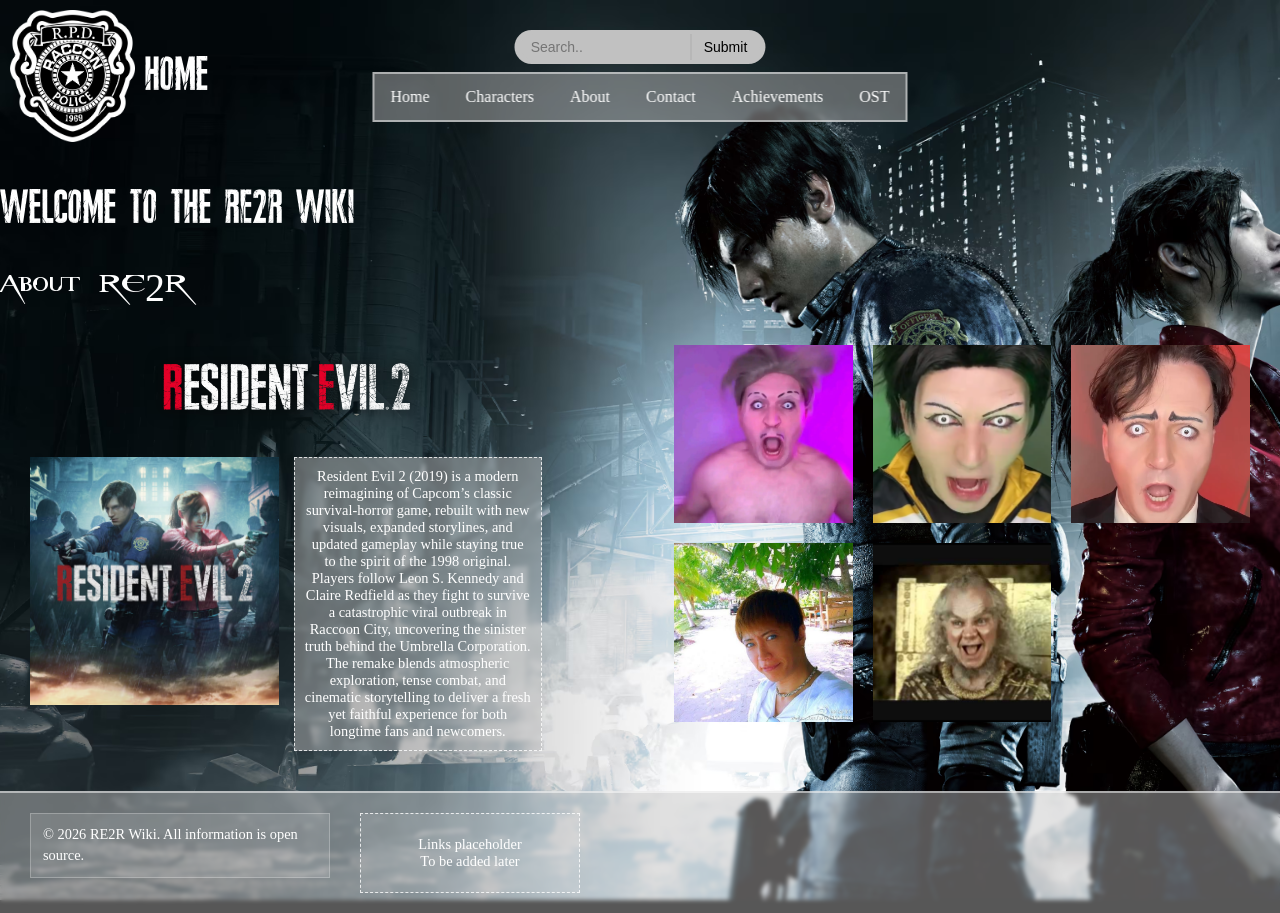
==== index.html @ f27c8b9e "Added majority of content on characters page, added hero image and info on home page, added new font" ====
<!DOCTYPE html>
<html lang="en">
<link rel="stylesheet" href="css/styles.css">
<head>
    <meta charset="UTF-8">
    <meta name="viewport" content="width=device-width, initial-scale=1.0">
    <title>RE2R Wiki</title>
    <div class="header">
        <img src="Website Files/RPD Logo.png" alt="RPD Logo" class="logo">
        <h1>Home</h1>
        <div class="navbar">
            <div class="searchbar">
               <input type="text" placeholder="Search..">
               <button type="submit">Submit</button>
            </div>
            <nav>
                <ul>
                    <li><a href="index.html">Home</a></li>
                    <li><a href="characters.html">Characters</a></li>
                    <li><a href="about.html">About</a></li>
                    <li><a href="contact.html">Contact</a></li>
                    <li><a href="achievements.html">Achievements</a></li>
                    <li><a href="ost.html">OST</a></li>
                </ul>
            </nav>
        </div>
    </div>
</head>
<body class="home-page">
    <h1>Welcome to the RE2R Wiki</h1>
    <h2>About RE2R</h2>
    <div class="home-content">
        <div class="home-feature">
            <img src="Website Files/re2r-logo.png" alt="Resident Evil 2 Remake logo" class="home-feature-logo">
            <div class="home-feature-media">
                <img src="Website Files/re2rhomeheroimage.jpg" alt="Resident Evil 2 Remake" class="home-feature-image">
            </div>
            <div class="home-feature-placeholder">
                Resident Evil 2 (2019) is a modern reimagining of Capcom’s classic survival‑horror game, rebuilt with new visuals, expanded storylines, and updated gameplay while staying true to the spirit of the 1998 original. Players follow Leon S. Kennedy and Claire Redfield as they fight to survive a catastrophic viral outbreak in Raccoon City, uncovering the sinister truth behind the Umbrella Corporation. The remake blends atmospheric exploration, tense combat, and cinematic storytelling to deliver a fresh yet faithful experience for both longtime fans and newcomers.
            </div>
        </div>
        <div class="images">
            <img src="Website Files/image (2).png" alt="Cosplayer96">
            <img src="Website Files/subaru.png" alt="Subaru">
            <img src="Website Files/higuruma.png" alt="Higuruma">
            <img src="Website Files/gacktblueeyes.png" alt="Gackt Blue Eyes">
            <img src="Website Files/aeolus.jpg" alt="Aeolus">
        </div>
    </div>
</body>
<footer class="site-footer">
    <div class="footer-content">
        <div class="footer-copy">© 2026 RE2R Wiki. All information is open source.</div>
        <div class="footer-links-placeholder">Links placeholder<br>To be added later</div>
    </div>
</footer>
</html>
---- css/styles.css ----
@font-face {
    font-family: 'Resident Evil 4 Remake';
    src: url('../Website Files/fonttemp/resident_evil_4_remake_font_by_snakeyboy_df7kacs.ttf') format('truetype');
}

@font-face {
    font-family: 'Resident Evil H2';
    src: url('../Website Files/fonttemp/Resident_Evil_Large.ttf') format('truetype');
}

html, body {
    margin: 0;
    padding: 0;
    scrollbar-width: none; /* Firefox */
    -ms-overflow-style: none; /* IE/Edge legacy */
    background: #000;
    min-height: 100%;
}

body {
    min-height: 100vh;
}

html::-webkit-scrollbar,
body::-webkit-scrollbar {
    display: none; /* Chrome/Safari */
}

footer {
    border-top: 2px solid #C1C1C1;
}

h1 {
    font-family: 'Resident Evil 4 Remake', serif;
    font-size: 3rem;
    font-weight: 400;
    letter-spacing: 1px;
}

h2 {
    font-family: 'Resident Evil H2', serif;
    font-size: 2.5rem;
    font-weight: 400;
    line-height: 1.1;
}

.header h1 {
    margin: 0;
}

.header .logo {
    margin-right: 10px;
}

.header {
    display: flex;
    align-items: center;
    padding: 10px;
    position: relative;
}

nav{
    background: rgba(193, 193, 193, 0.45);
    border: 2px solid rgba(255, 255, 255, 0.5);
    overflow: hidden;
    display: inline-block;
    backdrop-filter: blur(2px);
}

nav ul {
    list-style-type: none;
    margin: 0;
    padding: 0;
}

nav li {
    display: inline-block;
}

.navbar {
    position: absolute;
    left: 50vw;
    transform: translateX(-50%);
    display: flex;
    flex-direction: column;
    align-items: center;
    gap: 8px;
}

.navbar .searchbar {
    order: 1;
}

.navbar nav {
    order: 2;
    position: relative;
}

nav li a {
    display: block;
    color: white;
    text-align: center;
    padding: 14px 16px;
    text-decoration: none;
}

nav li a:hover {
    background-color: #111;
}


.searchbar {
  display: flex;
  justify-content: center;
  padding: 4px 6px;
  border-radius: 999px;
  overflow: hidden;
  background: #C1C1C1;
  width: fit-content;
  max-width: 280px;
}
.searchbar input[type=text] {
  padding: 5px 10px;
  border: none;
  font-size: 14px;
  background: #C1C1C1;
  border-radius: 999px 0 0 999px;
  outline: none;
  width: 150px;
}

.searchbar button:hover {
  background: #ccc;
}

.searchbar button {
  padding: 5px 12px;
  background: #C1C1C1;
  font-size: 14px;
  border: none;
  cursor: pointer;
  border-radius: 0 999px 999px 0;
  border-left: 1px solid rgba(0, 0, 0, 0.2);
}

.logo {
    max-width: 125px;
    width: 100%;
    height: auto;
  }

.home-page {
    background-image: url('../Website Files/homepagebg.jpg');
    background-size: cover;
    background-position: center;
    background-repeat: no-repeat;
    background-attachment: fixed;
    color: #fff;
}

.characters-page {
    background-image: url('../Website Files/characterspagebg.jpg');
    background-size: cover;
    background-position: center;
    background-repeat: no-repeat;
    background-attachment: fixed;
    color: #fff;
}

.about-page {
    background-image: url('../Website Files/aboutpagebg.jpg');
    background-size: cover;
    background-position: center;
    background-repeat: no-repeat;
    background-attachment: fixed;
    color: #fff;
}

.contact-page {
    background-image: url('../Website Files/contactpagebg.jpg');
    background-size: cover;
    background-position: center;
    background-repeat: no-repeat;
    background-attachment: fixed;
    color: #fff;
}

.achievements-page {
    background-image: url('../Website Files/achievementpagebg.jpg');
    background-size: cover;
    background-position: center;
    background-repeat: no-repeat;
    background-attachment: fixed;
    color: #fff;
}

.home-page h1,
.home-page h2,
.home-page p,
.home-page li,
.home-page a,
.characters-page h1,
.characters-page h2,
.characters-page p,
.characters-page li,
.characters-page a,
.about-page h1,
.about-page h2,
.about-page p,
.about-page li,
.about-page a,
.contact-page h1,
.contact-page h2,
.contact-page p,
.contact-page li,
.contact-page a,
.achievements-page h1,
.achievements-page h2,
.achievements-page p,
.achievements-page li,
.achievements-page a {
    color: #fff;
}

.site-footer {
    background: rgba(193, 193, 193, 0.45);
    border-top: 2px solid rgba(255, 255, 255, 0.5);
    padding: 20px 30px;
    margin-top: 40px;
    backdrop-filter: blur(2px);
}

.footer-content {
    display: flex;
    justify-content: flex-start;
    align-items: flex-start;
    gap: 30px;
    flex-wrap: wrap;
}

.footer-copy {
    font-size: 0.9rem;
    color: #fff;
    max-width: 300px;
    line-height: 1.5;
    background: rgba(255, 255, 255, 0.12);
    border: 1px solid rgba(255, 255, 255, 0.25);
    padding: 10px 12px;
    box-sizing: border-box;
}

.footer-links-placeholder {
    width: 220px;
    min-height: 80px;
    border: 1px dashed rgba(255, 255, 255, 0.8);
    background: rgba(255, 255, 255, 0.1);
    display: flex;
    align-items: center;
    justify-content: center;
    color: #fff;
    font-size: 0.9rem;
    text-align: center;
    padding: 10px;
    box-sizing: border-box;
}

.home-content {
    display: grid;
    grid-template-columns: minmax(0, 40vw) minmax(0, 1fr);
    align-items: start;
    gap: 25px;
    margin: 30px;
}

.home-feature {
    display: grid;
    grid-template-columns: repeat(2, minmax(0, 1fr));
    gap: 15px;
    align-items: start;
}

.home-feature-media {
    min-width: 0;
}

.home-feature-logo {
    display: block;
    grid-column: 1 / -1;
    width: 100%;
    max-height: 85px;
    object-fit: contain;
    margin-bottom: 12px;
}

.home-feature-image {
    display: block;
    width: 100%;
    aspect-ratio: 1 / 1;
    object-fit: cover;
}

.home-feature-placeholder {
    aspect-ratio: 1 / 1;
    padding: 10px;
    border: 1px dashed rgba(255, 255, 255, 0.8);
    background: rgba(193, 193, 193, 0.45);
    color: #fff;
    font-size: 0.9rem;
    text-align: center;
    box-sizing: border-box;
    display: flex;
    align-items: center;
    justify-content: center;
    backdrop-filter: blur(2px);
}

.home-page .images {
    display: grid;
    grid-template-columns: repeat(3, minmax(0, 1fr));
    gap: 20px;
    width: min(45vw, 675px);
    justify-self: end;
    min-width: 0;
}

.home-page .images img {
    width: 100%;
    aspect-ratio: 1 / 1;
    object-fit: cover;
}

.characters-content {
    display: grid;
    grid-template-columns: 180px minmax(0, 1fr);
    align-items: start;
    gap: 25px;
    margin: 30px;
}

.character-menu {
    display: flex;
    flex-direction: column;
    align-self: start;
    gap: 8px;
    padding: 15px;
    border: 2px solid rgba(255, 255, 255, 0.5);
    background: rgba(193, 193, 193, 0.45);
    backdrop-filter: blur(2px);
}

.character-menu h2 {
    margin: 0 0 12px;
    color: #fff;
    text-align: center;
}

.character-menu-button {
    padding: 10px 8px;
    border: 1px solid rgba(255, 255, 255, 0.5);
    background: rgba(0, 0, 0, 0.35);
    color: #fff;
    cursor: pointer;
    font: inherit;
}

.character-menu-button:hover,
.character-menu-button.active {
    background: rgba(255, 255, 255, 0.35);
}

.characters-layout {
    display: grid;
    grid-template-columns: repeat(3, minmax(0, 1fr));
    align-items: start;
    gap: 25px;
}

.character-panel h2 {
    margin: 0 0 12px;
    color: #fff;
    text-align: center;
}

.character-image {
    display: block;
    width: 100%;
    aspect-ratio: 1 / 1;
    object-fit: cover;
}

.character-image-transparent {
    border: 1px dashed rgba(255, 255, 255, 0.8);
    background: rgba(193, 193, 193, 0.45);
    backdrop-filter: blur(2px);
}

@media (max-width: 700px) {
    .home-content {
        display: block;
        margin: 30px 20px;
    }

    .home-feature {
        margin-bottom: 30px;
    }

    .home-page .images {
        grid-template-columns: repeat(2, minmax(0, 1fr));
        width: auto;
    }

    .characters-layout {
        grid-template-columns: 1fr;
    }

    .characters-content {
        grid-template-columns: 1fr;
        margin: 30px 20px;
    }
}
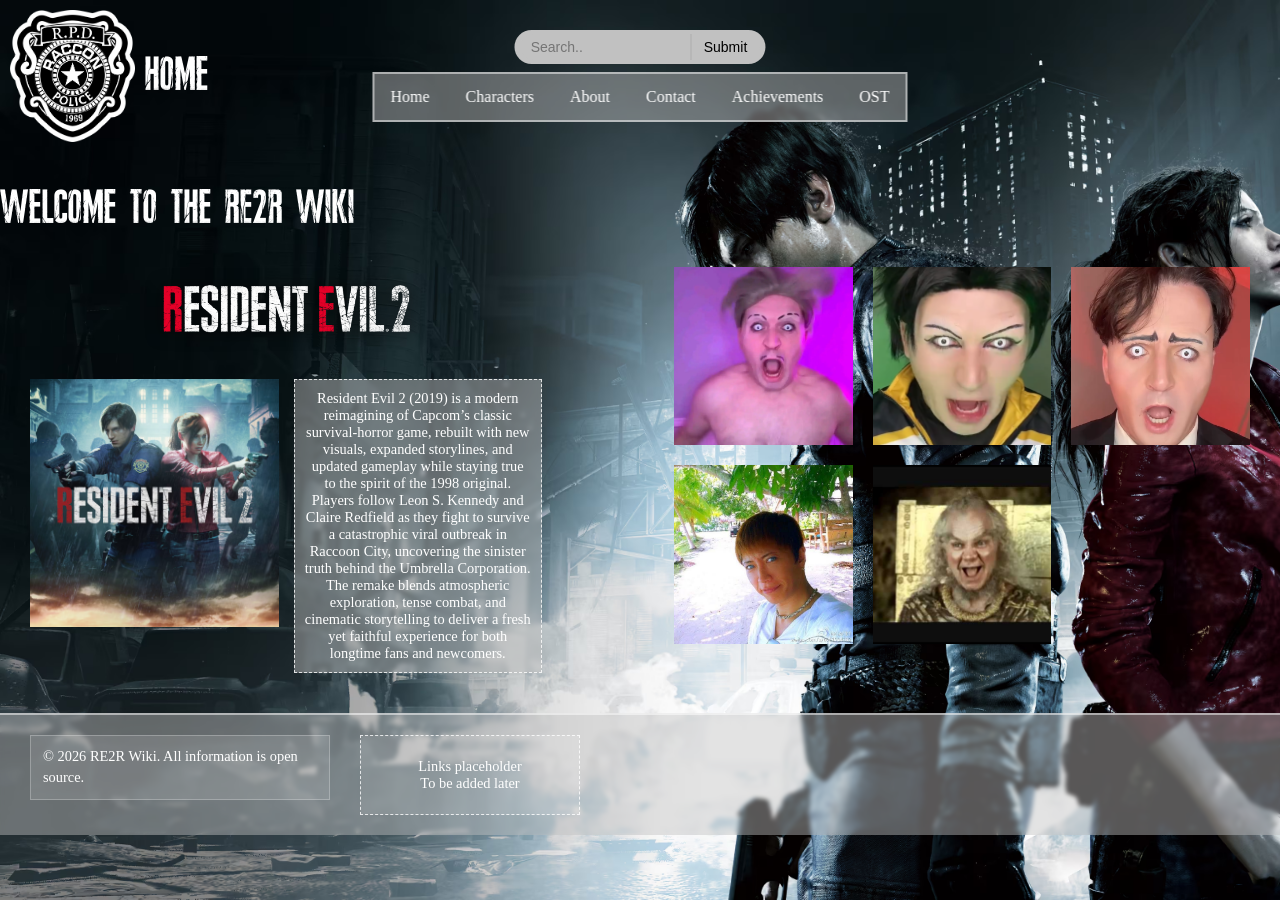
==== commit 5a26a4bb: "Added general layout of content onto about page, Banner image, Info boxes etc." ====
--- a/index.html
+++ b/index.html
@@ -28,7 +28,6 @@
 </head>
 <body class="home-page">
     <h1>Welcome to the RE2R Wiki</h1>
-    <h2>About RE2R</h2>
     <div class="home-content">
         <div class="home-feature">
             <img src="Website Files/re2r-logo.png" alt="Resident Evil 2 Remake logo" class="home-feature-logo">
--- a/css/styles.css
+++ b/css/styles.css
@@ -394,6 +394,46 @@
     backdrop-filter: blur(2px);
 }
 
+.about-content {
+    display: grid;
+    grid-template-columns: repeat(2, minmax(0, 1fr));
+    align-items: start;
+    gap: 25px;
+    margin: 30px;
+}
+
+.about-panel h2 {
+    margin: 0 0 12px;
+    color: #fff;
+    text-align: center;
+}
+
+.about-panel:first-child {
+    order: 2;
+}
+
+.about-image-panel {
+    order: 1;
+}
+
+.about-image-panel {
+    display: grid;
+    grid-template-rows: auto minmax(0, 1fr);
+    gap: 15px;
+}
+
+.about-image-panel .home-feature-placeholder {
+    aspect-ratio: auto;
+}
+
+.about-banner {
+    display: block;
+    width: 100%;
+    aspect-ratio: 2 / 1;
+    object-fit: cover;
+    object-position: top;
+}
+
 @media (max-width: 700px) {
     .home-content {
         display: block;
@@ -417,4 +457,13 @@
         grid-template-columns: 1fr;
         margin: 30px 20px;
     }
-}
+
+    .about-content {
+        grid-template-columns: 1fr;
+        margin: 30px 20px;
+    }
+
+    .about-image-panel {
+        grid-template-rows: auto auto;
+    }
+}
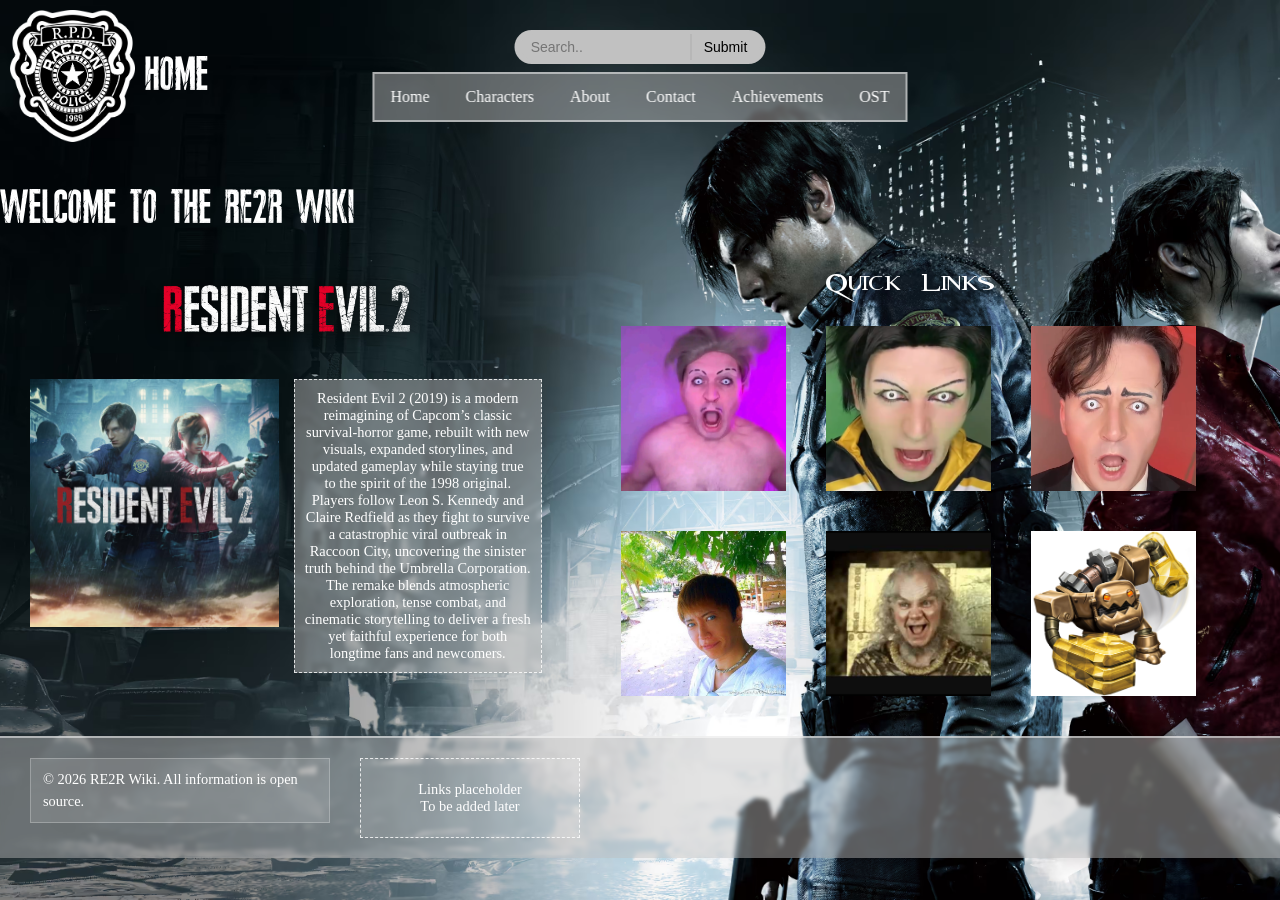
==== commit 3afc3082: "Added 6th placeholder image to grid on home page and added "Quick Links" title to content on home pa" ====
--- a/index.html
+++ b/index.html
@@ -38,12 +38,16 @@
                 Resident Evil 2 (2019) is a modern reimagining of Capcom’s classic survival‑horror game, rebuilt with new visuals, expanded storylines, and updated gameplay while staying true to the spirit of the 1998 original. Players follow Leon S. Kennedy and Claire Redfield as they fight to survive a catastrophic viral outbreak in Raccoon City, uncovering the sinister truth behind the Umbrella Corporation. The remake blends atmospheric exploration, tense combat, and cinematic storytelling to deliver a fresh yet faithful experience for both longtime fans and newcomers.
             </div>
         </div>
-        <div class="images">
-            <img src="Website Files/image (2).png" alt="Cosplayer96">
-            <img src="Website Files/subaru.png" alt="Subaru">
-            <img src="Website Files/higuruma.png" alt="Higuruma">
-            <img src="Website Files/gacktblueeyes.png" alt="Gackt Blue Eyes">
-            <img src="Website Files/aeolus.jpg" alt="Aeolus">
+        <div class="quick-links">
+            <h2>Quick Links</h2>
+            <div class="images">
+                <img src="Website Files/image (2).png" alt="Cosplayer96">
+                <img src="Website Files/subaru.png" alt="Subaru">
+                <img src="Website Files/higuruma.png" alt="Higuruma">
+                <img src="Website Files/gacktblueeyes.png" alt="Gackt Blue Eyes">
+                <img src="Website Files/aeolus.jpg" alt="Aeolus">
+                <img src="Website Files/jawbreaker.png" alt="Jawbreaker">
+            </div>
         </div>
     </div>
 </body>
--- a/css/styles.css
+++ b/css/styles.css
@@ -317,10 +317,23 @@
 .home-page .images {
     display: grid;
     grid-template-columns: repeat(3, minmax(0, 1fr));
-    gap: 20px;
+    gap: 40px;
     width: min(45vw, 675px);
     justify-self: end;
     min-width: 0;
+}
+
+.quick-links {
+    display: flex;
+    flex-direction: column;
+    align-items: center;
+    min-width: 0;
+}
+
+.quick-links h2 {
+    margin: 0 0 15px;
+    color: #fff;
+    text-align: center;
 }
 
 .home-page .images img {
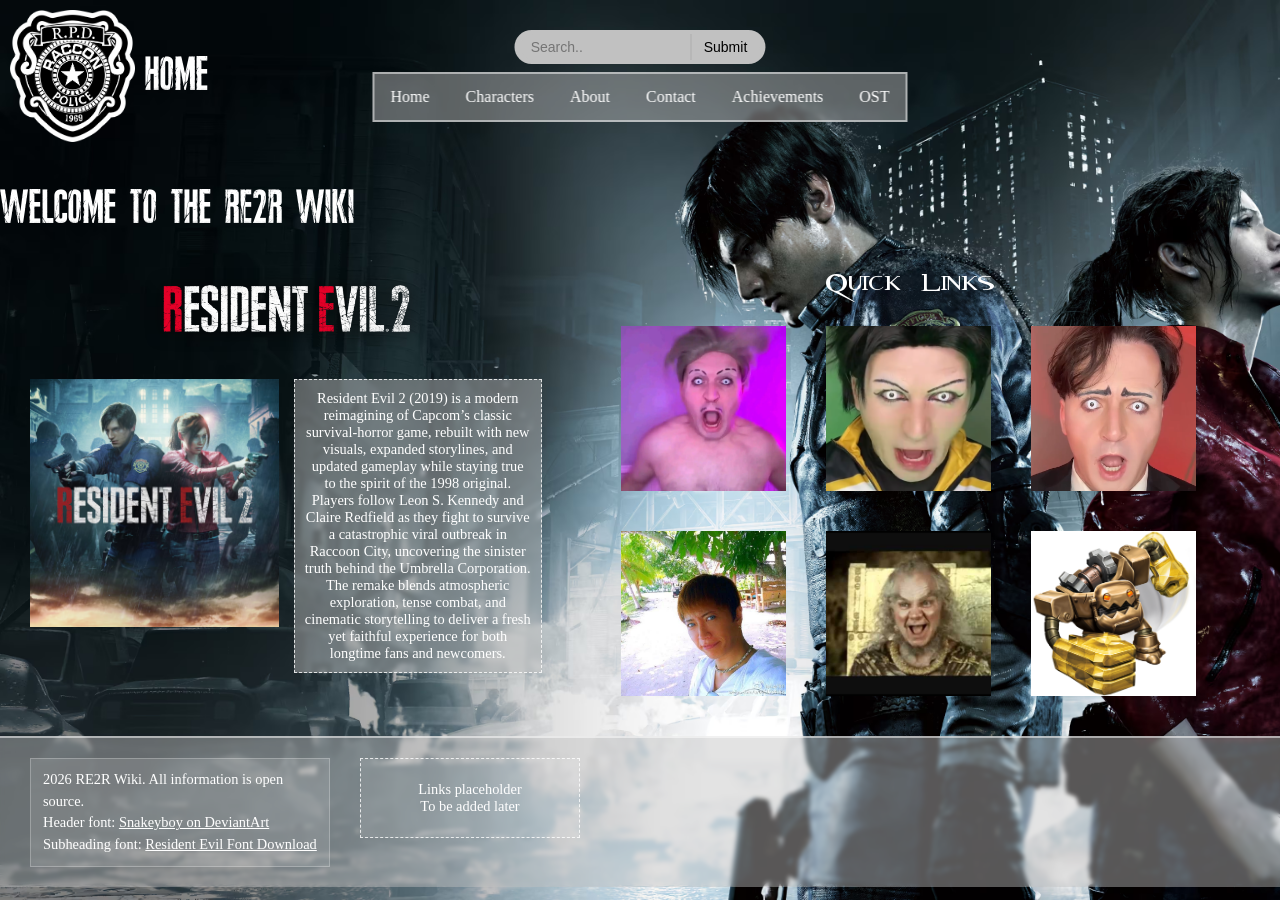
==== commit 9a7886da: "Updated footer content to include font credits for header and subheading fonts, replacing the previo" ====
--- a/index.html
+++ b/index.html
@@ -53,7 +53,7 @@
 </body>
 <footer class="site-footer">
     <div class="footer-content">
-        <div class="footer-copy">© 2026 RE2R Wiki. All information is open source.</div>
+        <div class="footer-copy">2026 RE2R Wiki. All information is open source.<br>Header font: <a href="https://www.deviantart.com/snakeyboy" target="_blank" rel="noopener noreferrer">Snakeyboy on DeviantArt</a><br>Subheading font: <a href="https://fontmeme.com/fonts/resident-evil-font/" target="_blank" rel="noopener noreferrer">Resident Evil Font Download</a></div>
         <div class="footer-links-placeholder">Links placeholder<br>To be added later</div>
     </div>
 </footer>
--- a/css/styles.css
+++ b/css/styles.css
@@ -185,6 +185,173 @@
     color: #fff;
 }
 
+.contact-content {
+    display: grid;
+    grid-template-columns: minmax(220px, 1fr) minmax(280px, 500px) minmax(220px, 1fr);
+    align-items: start;
+    gap: 30px;
+    margin: 30px;
+}
+
+.contact-list {
+    display: flex;
+    flex-direction: column;
+    align-items: flex-start;
+    gap: 14px;
+    width: min(100%, 360px);
+    justify-self: start;
+}
+
+.contact-item {
+    display: flex;
+    align-items: center;
+    gap: 16px;
+    width: 100%;
+    min-height: 64px;
+    padding: 8px 14px;
+    box-sizing: border-box;
+    background: rgba(193, 193, 193, 0.45);
+    border: 2px solid rgba(255, 255, 255, 0.5);
+    backdrop-filter: blur(2px);
+}
+
+.contact-item img {
+    width: 48px;
+    height: 48px;
+    object-fit: contain;
+    flex: 0 0 48px;
+    filter: grayscale(1) brightness(0) invert(1);
+}
+
+.contact-item span {
+    color: #fff;
+    font-size: 1rem;
+}
+
+.feedback-form {
+    grid-column: 2;
+    display: flex;
+    flex-direction: column;
+    width: 100%;
+    padding: 20px 24px 24px;
+    box-sizing: border-box;
+    background: rgba(193, 193, 193, 0.45);
+    border: 2px solid rgba(255, 255, 255, 0.5);
+    backdrop-filter: blur(2px);
+}
+
+.feedback-form h2 {
+    margin: 0 0 16px;
+    color: #fff;
+    text-align: center;
+    text-transform: uppercase;
+}
+
+.feedback-form label {
+    margin: 8px 0 5px;
+    color: #fff;
+    font-family: 'Resident Evil H2', serif;
+    font-size: 1rem;
+    text-transform: uppercase;
+}
+
+.feedback-form input,
+.feedback-form textarea {
+    width: 100%;
+    padding: 9px 10px;
+    box-sizing: border-box;
+    border: 1px solid rgba(255, 255, 255, 0.7);
+    border-radius: 0;
+    background: rgba(255, 255, 255, 0.92);
+    color: #111;
+    font: inherit;
+}
+
+.feedback-form textarea {
+    resize: vertical;
+}
+
+.feedback-form button {
+    align-self: center;
+    min-width: 130px;
+    margin-top: 14px;
+    padding: 9px 18px;
+    border: 1px solid rgba(255, 255, 255, 0.8);
+    background: rgba(16, 24, 33, 0.72);
+    color: #fff;
+    cursor: pointer;
+    font: inherit;
+}
+
+.feedback-form button:hover {
+    background: rgba(193, 193, 193, 0.75);
+    color: #111;
+}
+
+.help-panel {
+    grid-column: 3;
+    width: min(100%, 300px);
+    justify-self: end;
+    padding: 18px 16px 14px;
+    box-sizing: border-box;
+    background: rgba(193, 193, 193, 0.45);
+    border: 2px solid rgba(255, 255, 255, 0.5);
+    backdrop-filter: blur(2px);
+}
+
+.help-panel h2 {
+    margin: 0 0 18px;
+    color: #fff;
+    text-align: center;
+    text-transform: uppercase;
+    font-size: 2.1rem;
+    letter-spacing: 1px;
+    line-height: 1.1;
+}
+
+.help-row {
+    display: flex;
+    align-items: center;
+    justify-content: space-between;
+    gap: 12px;
+    margin-bottom: 12px;
+    padding: 10px 12px;
+    background: rgba(255, 255, 255, 0.06);
+    border: 2px solid rgba(255, 255, 255, 0.45);
+}
+
+.help-row:last-child {
+    margin-bottom: 0;
+}
+
+.help-row span {
+    color: #fff;
+    font-family: 'Resident Evil H2', serif;
+    font-size: 1rem;
+    text-transform: uppercase;
+    letter-spacing: 0.5px;
+}
+
+.help-row a {
+    display: inline-flex;
+    align-items: center;
+    justify-content: center;
+    min-width: 72px;
+    padding: 6px 10px;
+    background: rgba(11, 20, 36, 0.72);
+    border: 1px solid rgba(255, 255, 255, 0.45);
+    color: #fff;
+    text-decoration: none;
+    font-family: 'Resident Evil H2', serif;
+    font-size: 1rem;
+    text-transform: lowercase;
+}
+
+.help-row a:hover {
+    background: rgba(84, 122, 169, 0.78);
+    color: #fff;
+}
+
 .achievements-page {
     background-image: url('../Website Files/achievementpagebg.jpg');
     background-size: cover;
@@ -192,6 +359,178 @@
     background-repeat: no-repeat;
     background-attachment: fixed;
     color: #fff;
+}
+
+.achievements-content {
+    margin: 30px;
+}
+
+.achievements-layout {
+    display: grid;
+    grid-template-columns: minmax(0, 1fr) minmax(360px, 38%);
+    align-items: start;
+    gap: 30px;
+}
+
+.achievement-list {
+    min-width: 0;
+}
+
+.achievement-details {
+    position: sticky;
+    top: 20px;
+    min-height: 420px;
+    padding: 30px;
+    color: #fff;
+    background: rgba(193, 193, 193, 0.45);
+    border: 2px solid rgba(255, 255, 255, 0.5);
+    backdrop-filter: blur(2px);
+    box-sizing: border-box;
+}
+
+.achievement-details[hidden] {
+    display: none;
+}
+
+.achievement-details-heading {
+    display: flex;
+    align-items: center;
+    gap: 24px;
+    min-height: 132px;
+}
+
+.achievement-details-icon {
+    flex: 0 0 120px;
+    width: 120px;
+    height: 120px;
+    border: 1px solid rgba(255, 255, 255, 0.8);
+    border-radius: 50%;
+    object-fit: cover;
+}
+
+.achievement-details-name {
+    margin: 0;
+    font-family: 'Resident Evil 4 Remake', serif;
+    font-size: 2rem;
+    line-height: 1.2;
+    text-transform: none;
+}
+
+.achievement-details-tier {
+    margin: 8px 0 0;
+    font-size: 1.2rem;
+    font-weight: 700;
+    text-transform: uppercase;
+}
+
+.achievement-details h3 {
+    margin: 36px 0 18px;
+    text-align: center;
+    font-family: 'Resident Evil H2', serif;
+    font-size: 2rem;
+    font-weight: 400;
+    text-transform: uppercase;
+}
+
+.achievement-details-description {
+    margin: 0;
+    min-height: 120px;
+    padding: 22px;
+    background: rgba(0, 0, 0, 0.35);
+    border: 1px solid rgba(255, 255, 255, 0.25);
+    font-family: Arial, sans-serif;
+    font-size: 1.25rem;
+    line-height: 1.65;
+}
+
+.achievements-title {
+    margin: 0 0 24px;
+    text-align: center;
+    text-transform: uppercase;
+}
+
+.achievement-source {
+    margin: -12px 0 24px;
+    text-align: center;
+}
+
+.achievement-source a {
+    color: #fff;
+}
+
+.achievement-tier {
+    display: grid;
+    grid-template-columns: minmax(100px, 150px) minmax(0, 525px) minmax(120px, 200px);
+    align-items: center;
+    justify-content: start;
+    gap: 12px;
+    margin-bottom: 30px;
+}
+
+.achievement-tier-label,
+.achievement-completion {
+    margin: 0;
+    color: #fff;
+    text-align: center;
+    text-transform: uppercase;
+    white-space: nowrap;
+}
+
+.achievement-completion {
+    font-size: 1.5rem;
+}
+
+.achievement-scroll {
+    width: 100%;
+    overflow-x: auto;
+    overflow-y: hidden;
+    scrollbar-color: rgba(255, 255, 255, 0.8) rgba(0, 0, 0, 0.55);
+    scrollbar-width: thin;
+}
+
+.achievement-icons {
+    display: grid;
+    grid-auto-columns: 100px;
+    grid-auto-flow: column;
+    gap: 10px;
+    width: max-content;
+    padding-bottom: 8px;
+}
+
+.achievement-card {
+    width: 92px;
+    margin: 0;
+    text-align: center;
+}
+
+.achievement-icon {
+    display: block;
+    width: 88px;
+    aspect-ratio: 1;
+    object-fit: contain;
+    border: 1px solid rgba(255, 255, 255, 0.8);
+    background: rgba(0, 0, 0, 0.58);
+    box-sizing: border-box;
+}
+
+.achievement-card figcaption {
+    margin-top: 6px;
+    color: #fff;
+    font-family: Arial, sans-serif;
+    font-size: 0.75rem;
+    line-height: 1.2;
+}
+
+.achievement-scroll::-webkit-scrollbar {
+    height: 9px;
+}
+
+.achievement-scroll::-webkit-scrollbar-track {
+    background: rgba(0, 0, 0, 0.55);
+}
+
+.achievement-scroll::-webkit-scrollbar-thumb {
+    background: rgba(255, 255, 255, 0.8);
 }
 
 .home-page h1,
@@ -249,7 +588,12 @@
     box-sizing: border-box;
 }
 
+.footer-copy a {
+    color: inherit;
+}
+
 .footer-links-placeholder {
+    float: right;
     width: 220px;
     min-height: 80px;
     border: 1px dashed rgba(255, 255, 255, 0.8);
@@ -314,6 +658,19 @@
     backdrop-filter: blur(2px);
 }
 
+.info-placeholder {
+    padding: 18px;
+    border: 1px dashed rgba(255, 255, 255, 0.8);
+    background: rgba(193, 193, 193, 0.45);
+    color: #fff;
+    font-size: 1.05rem;
+    line-height: 1.65;
+    text-align: left;
+    box-sizing: border-box;
+    white-space: pre-line;
+    backdrop-filter: blur(2px);
+}
+
 .home-page .images {
     display: grid;
     grid-template-columns: repeat(3, minmax(0, 1fr));
@@ -348,6 +705,19 @@
     align-items: start;
     gap: 25px;
     margin: 30px;
+}
+
+.character-menu-column {
+    display: flex;
+    flex-direction: column;
+    align-self: start;
+    align-items: center;
+    gap: 12px;
+}
+
+.character-menu-column h2 {
+    color: #fff;
+    text-align: center;
 }
 
 .character-menu {
@@ -361,12 +731,6 @@
     backdrop-filter: blur(2px);
 }
 
-.character-menu h2 {
-    margin: 0 0 12px;
-    color: #fff;
-    text-align: center;
-}
-
 .character-menu-button {
     padding: 10px 8px;
     border: 1px solid rgba(255, 255, 255, 0.5);
@@ -447,7 +811,138 @@
     object-position: top;
 }
 
+@media (max-width: 1050px) {
+    .achievements-content {
+        margin: 24px 20px;
+    }
+
+    .achievements-layout {
+        grid-template-columns: minmax(0, 1fr) minmax(320px, 38%);
+        gap: 20px;
+    }
+
+    .achievement-details {
+        min-height: 360px;
+        padding: 22px;
+    }
+
+    .achievement-details-heading {
+        gap: 16px;
+        min-height: 104px;
+    }
+
+    .achievement-details-icon {
+        flex-basis: 96px;
+        width: 96px;
+        height: 96px;
+    }
+
+    .achievement-details-name {
+        font-size: 1.65rem;
+    }
+
+    .achievement-details-tier {
+        font-size: 1rem;
+    }
+
+    .achievement-details h3 {
+        margin: 28px 0 14px;
+        font-size: 1.7rem;
+    }
+
+    .achievement-details-description {
+        min-height: 100px;
+        padding: 18px;
+        font-size: 1.1rem;
+    }
+
+    .achievement-tier {
+        grid-template-columns: 120px minmax(0, 1fr);
+        grid-template-areas:
+            "label track"
+            ". completion";
+        gap: 8px;
+    }
+
+    .achievement-tier-label {
+        grid-area: label;
+        font-size: 2rem;
+    }
+
+    .achievement-completion {
+        grid-area: completion;
+        justify-self: end;
+        font-size: 1.6rem;
+    }
+
+    .achievement-scroll {
+        grid-area: track;
+        width: 100%;
+    }
+
+    .achievement-icons {
+        grid-auto-columns: 76px;
+        gap: 10px;
+    }
+
+    .achievement-card {
+        width: 72px;
+    }
+
+    .achievement-icon {
+        width: 68px;
+    }
+}
+
 @media (max-width: 700px) {
+    .achievements-layout {
+        grid-template-columns: 1fr;
+    }
+
+    .achievement-details {
+        position: fixed;
+        top: auto;
+        right: 12px;
+        bottom: 12px;
+        z-index: 10;
+        width: min(calc(100% - 24px), 360px);
+        min-height: 0;
+        max-height: 55vh;
+        margin-left: auto;
+        padding: 18px;
+        overflow-y: auto;
+    }
+
+    .achievement-details-heading {
+        gap: 14px;
+        min-height: 82px;
+    }
+
+    .achievement-details-icon {
+        flex-basis: 76px;
+        width: 76px;
+        height: 76px;
+    }
+
+    .achievement-details-name {
+        font-size: 1.45rem;
+    }
+
+    .achievement-details-tier {
+        font-size: 0.95rem;
+    }
+
+    .achievement-details h3 {
+        margin: 20px 0 10px;
+        font-size: 1.5rem;
+    }
+
+    .achievement-details-description {
+        min-height: 70px;
+        padding: 14px;
+        font-size: 1rem;
+    }
+
     .home-content {
         display: block;
         margin: 30px 20px;
@@ -479,4 +974,19 @@
     .about-image-panel {
         grid-template-rows: auto auto;
     }
-}
+
+    .contact-content {
+        grid-template-columns: 1fr;
+        margin: 30px 20px;
+    }
+
+    .feedback-form,
+    .help-panel {
+        grid-column: auto;
+    }
+
+    .help-panel {
+        width: 100%;
+        justify-self: stretch;
+    }
+}
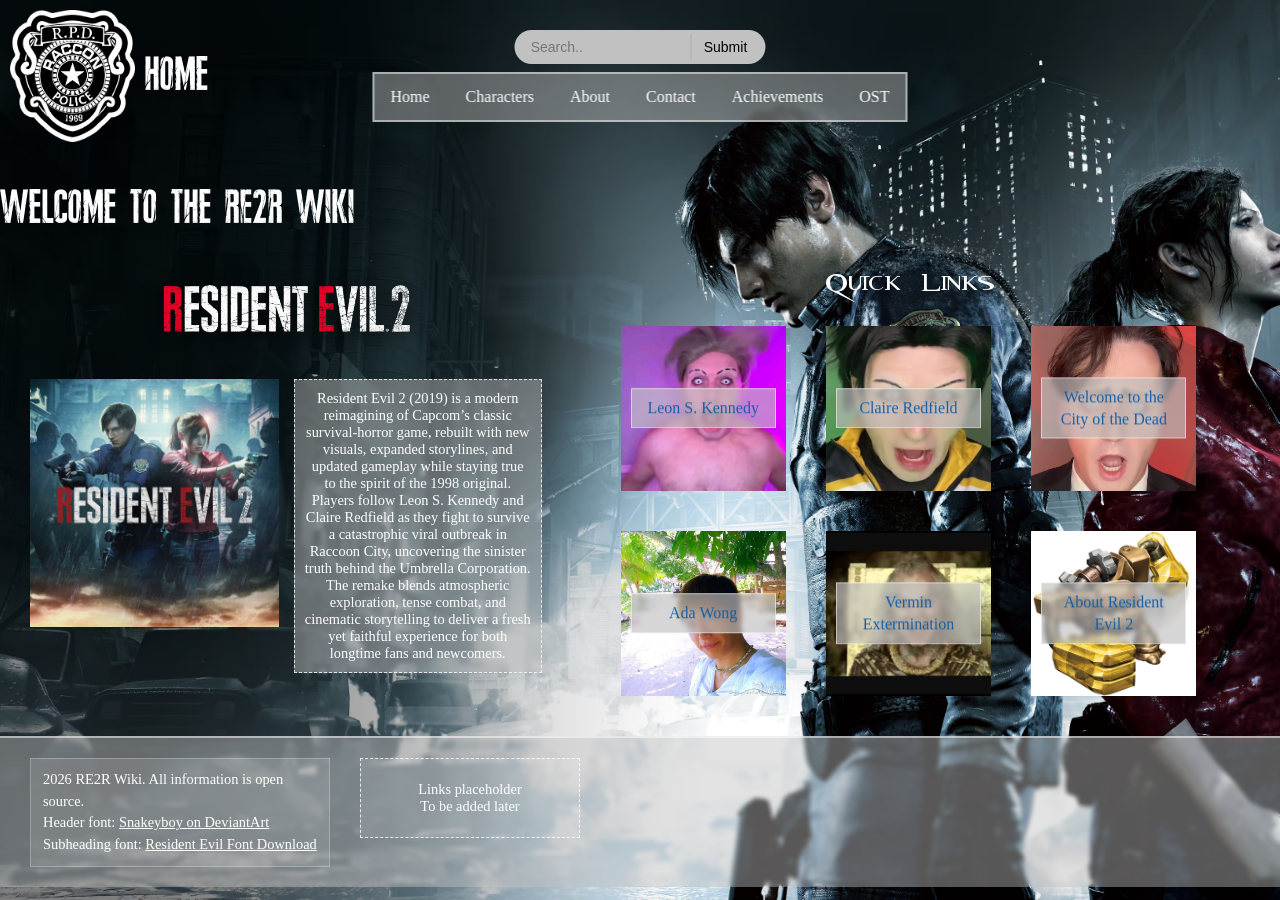
==== commit 655238ca: "Added functionality to the quick links" ====
--- a/index.html
+++ b/index.html
@@ -41,12 +41,12 @@
         <div class="quick-links">
             <h2>Quick Links</h2>
             <div class="images">
-                <img src="Website Files/image (2).png" alt="Cosplayer96">
-                <img src="Website Files/subaru.png" alt="Subaru">
-                <img src="Website Files/higuruma.png" alt="Higuruma">
-                <img src="Website Files/gacktblueeyes.png" alt="Gackt Blue Eyes">
-                <img src="Website Files/aeolus.jpg" alt="Aeolus">
-                <img src="Website Files/jawbreaker.png" alt="Jawbreaker">
+                <a href="characters.html?character=leon"><img src="Website Files/image (2).png" alt=""><span>Leon S. Kennedy</span></a>
+                <a href="characters.html?character=claire"><img src="Website Files/subaru.png" alt=""><span>Claire Redfield</span></a>
+                <a href="achievements.html#achievement-welcome-city"><img src="Website Files/higuruma.png" alt=""><span>Welcome to the City of the Dead</span></a>
+                <a href="characters.html?character=ada"><img src="Website Files/gacktblueeyes.png" alt=""><span>Ada Wong</span></a>
+                <a href="achievements.html#achievement-vermin-extermination"><img src="Website Files/aeolus.jpg" alt=""><span>Vermin Extermination</span></a>
+                <a href="about.html"><img src="Website Files/jawbreaker.png" alt=""><span>About Resident Evil 2</span></a>
             </div>
         </div>
     </div>
--- a/css/styles.css
+++ b/css/styles.css
@@ -501,6 +501,12 @@
     width: 92px;
     margin: 0;
     text-align: center;
+}
+
+.achievement-card:target .achievement-icon,
+.achievement-card:focus .achievement-icon {
+    outline: 3px solid #fff;
+    outline-offset: 3px;
 }
 
 .achievement-icon {
@@ -694,9 +700,38 @@
 }
 
 .home-page .images img {
+    display: block;
     width: 100%;
     aspect-ratio: 1 / 1;
     object-fit: cover;
+}
+
+.home-page .images a {
+    position: relative;
+    display: block;
+    color: #1560a8;
+    text-align: center;
+    text-decoration: none;
+}
+
+.home-page .images a span {
+    position: absolute;
+    top: 50%;
+    left: 10px;
+    right: 10px;
+    padding: 8px 10px;
+    border: 1px solid rgba(255, 255, 255, 0.5);
+    background: rgba(193, 193, 193, 0.65);
+    backdrop-filter: blur(2px);
+    font-size: 1rem;
+    line-height: 1.35;
+    box-sizing: border-box;
+    transform: translateY(-50%);
+}
+
+.home-page .images a:hover span,
+.home-page .images a:focus-visible span {
+    text-decoration: underline;
 }
 
 .characters-content {
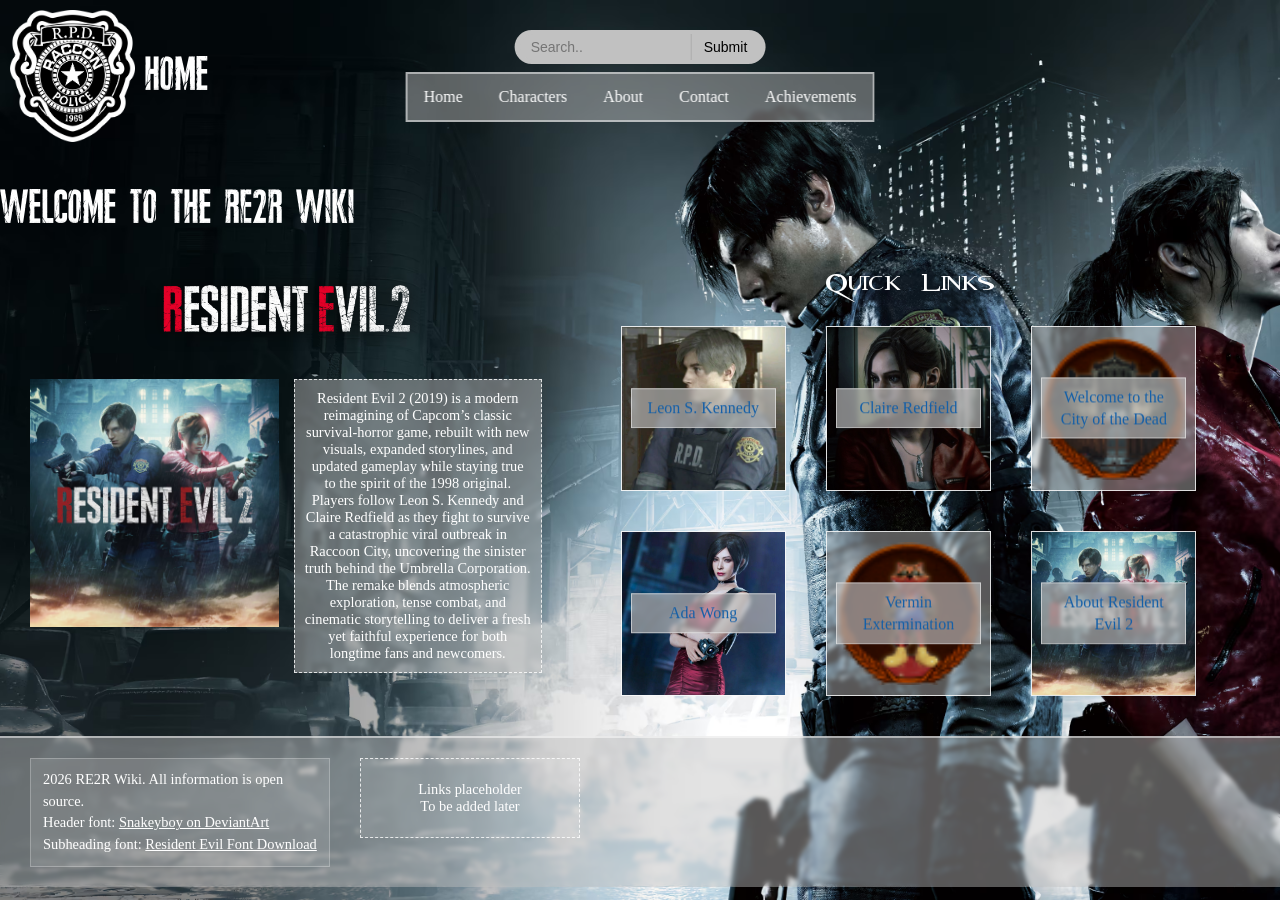
==== commit 8782f8b8: "Finally removed OST page and link from the navigation bar." ====
--- a/index.html
+++ b/index.html
@@ -20,7 +20,6 @@
                     <li><a href="about.html">About</a></li>
                     <li><a href="contact.html">Contact</a></li>
                     <li><a href="achievements.html">Achievements</a></li>
-                    <li><a href="ost.html">OST</a></li>
                 </ul>
             </nav>
         </div>
@@ -41,12 +40,12 @@
         <div class="quick-links">
             <h2>Quick Links</h2>
             <div class="images">
-                <a href="characters.html?character=leon"><img src="Website Files/image (2).png" alt=""><span>Leon S. Kennedy</span></a>
-                <a href="characters.html?character=claire"><img src="Website Files/subaru.png" alt=""><span>Claire Redfield</span></a>
-                <a href="achievements.html#achievement-welcome-city"><img src="Website Files/higuruma.png" alt=""><span>Welcome to the City of the Dead</span></a>
-                <a href="characters.html?character=ada"><img src="Website Files/gacktblueeyes.png" alt=""><span>Ada Wong</span></a>
-                <a href="achievements.html#achievement-vermin-extermination"><img src="Website Files/aeolus.jpg" alt=""><span>Vermin Extermination</span></a>
-                <a href="about.html"><img src="Website Files/jawbreaker.png" alt=""><span>About Resident Evil 2</span></a>
+                <a href="characters.html?character=leon"><img src="Website Files/leon.jpg" alt=""><span>Leon S. Kennedy</span></a>
+                <a href="characters.html?character=claire"><img src="Website Files/claire.jpg" alt=""><span>Claire Redfield</span></a>
+                <a href="achievements.html#achievement-welcome-city"><img class="quick-link-trophy" src="Website Files/RE2 Trophy Icons/bronze/WelcometotheCityoftheDead.png" alt=""><span>Welcome to the City of the Dead</span></a>
+                <a href="characters.html?character=ada"><img src="Website Files/ada.jpg" alt=""><span>Ada Wong</span></a>
+                <a href="achievements.html#achievement-vermin-extermination"><img class="quick-link-trophy" src="Website Files/RE2 Trophy Icons/bronze/VerminExtermination.png" alt=""><span>Vermin Extermination</span></a>
+                <a href="about.html"><img src="Website Files/re2rhomeheroimage.jpg" alt=""><span>About Resident Evil 2</span></a>
             </div>
         </div>
     </div>
--- a/css/styles.css
+++ b/css/styles.css
@@ -704,6 +704,15 @@
     width: 100%;
     aspect-ratio: 1 / 1;
     object-fit: cover;
+    border: 1px solid rgba(255, 255, 255, 0.8);
+    background: rgba(193, 193, 193, 0.45);
+    backdrop-filter: blur(2px);
+    box-sizing: border-box;
+}
+
+.home-page .images img.quick-link-trophy {
+    padding: 10px;
+    object-fit: contain;
 }
 
 .home-page .images a {
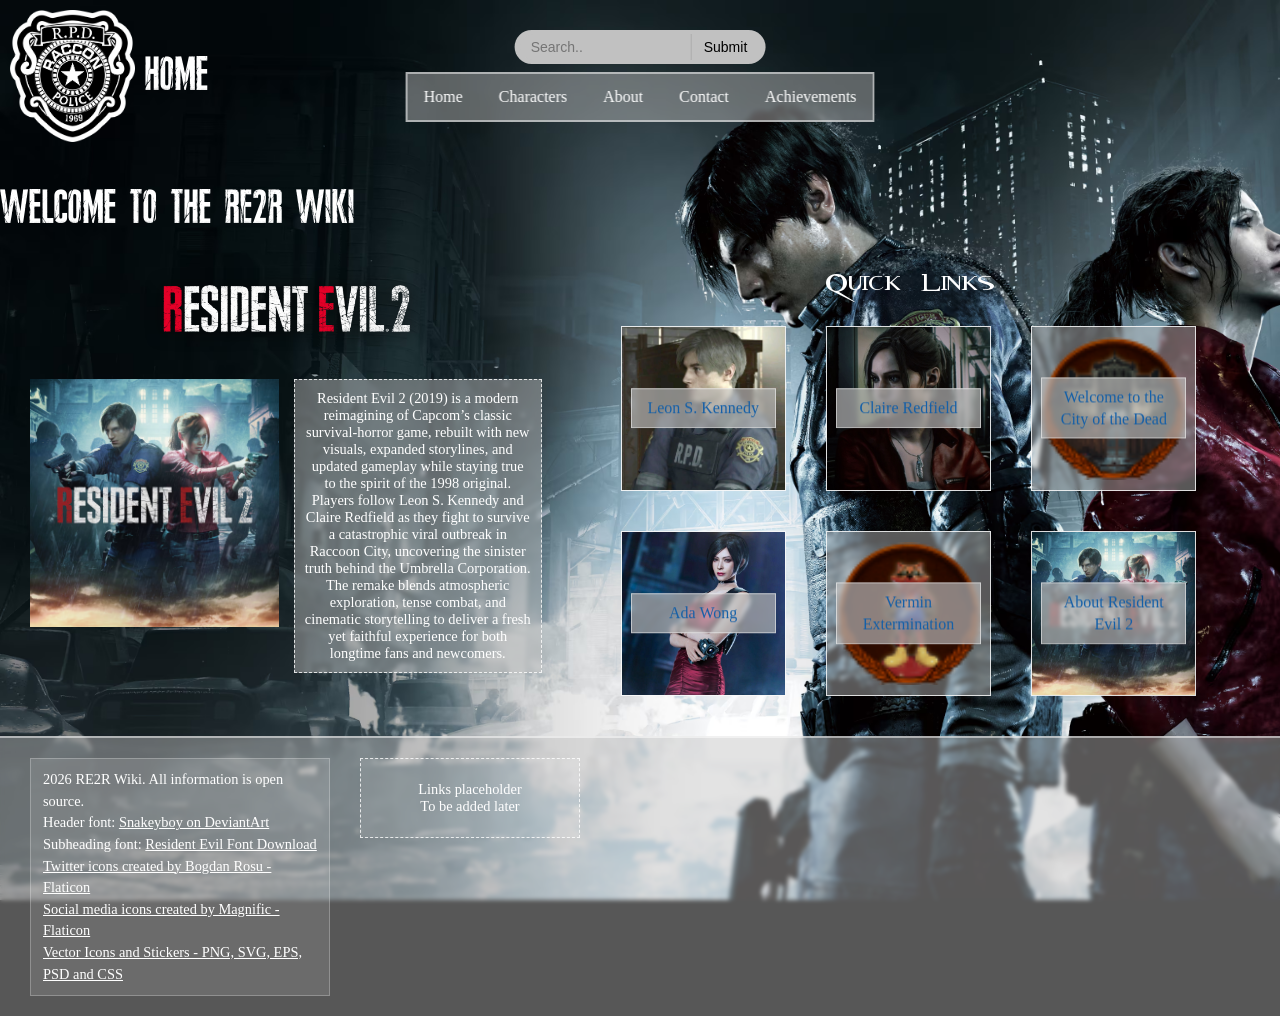
==== commit 1270af8f: "Added more links for credit to assets used on the website" ====
--- a/index.html
+++ b/index.html
@@ -52,7 +52,7 @@
 </body>
 <footer class="site-footer">
     <div class="footer-content">
-        <div class="footer-copy">2026 RE2R Wiki. All information is open source.<br>Header font: <a href="https://www.deviantart.com/snakeyboy" target="_blank" rel="noopener noreferrer">Snakeyboy on DeviantArt</a><br>Subheading font: <a href="https://fontmeme.com/fonts/resident-evil-font/" target="_blank" rel="noopener noreferrer">Resident Evil Font Download</a></div>
+        <div class="footer-copy">2026 RE2R Wiki. All information is open source.<br>Header font: <a href="https://www.deviantart.com/snakeyboy" target="_blank" rel="noopener noreferrer">Snakeyboy on DeviantArt</a><br>Subheading font: <a href="https://fontmeme.com/fonts/resident-evil-font/" target="_blank" rel="noopener noreferrer">Resident Evil Font Download</a><br><a href="https://www.flaticon.com/free-icons/twitter" title="twitter icons">Twitter icons created by Bogdan Rosu - Flaticon</a><br><a href="https://www.flaticon.com/free-icons/social-media" title="social media icons">Social media icons created by Magnific - Flaticon</a><br><a href="https://www.flaticon.com/">Vector Icons and Stickers - PNG, SVG, EPS, PSD and CSS</a></div>
         <div class="footer-links-placeholder">Links placeholder<br>To be added later</div>
     </div>
 </footer>
--- a/css/styles.css
+++ b/css/styles.css
@@ -829,6 +829,14 @@
     text-align: center;
 }
 
+.about-information {
+    padding: 20px;
+    box-sizing: border-box;
+    background: rgba(193, 193, 193, 0.45);
+    border: 2px solid rgba(255, 255, 255, 0.5);
+    backdrop-filter: blur(2px);
+}
+
 .about-panel:first-child {
     order: 2;
 }
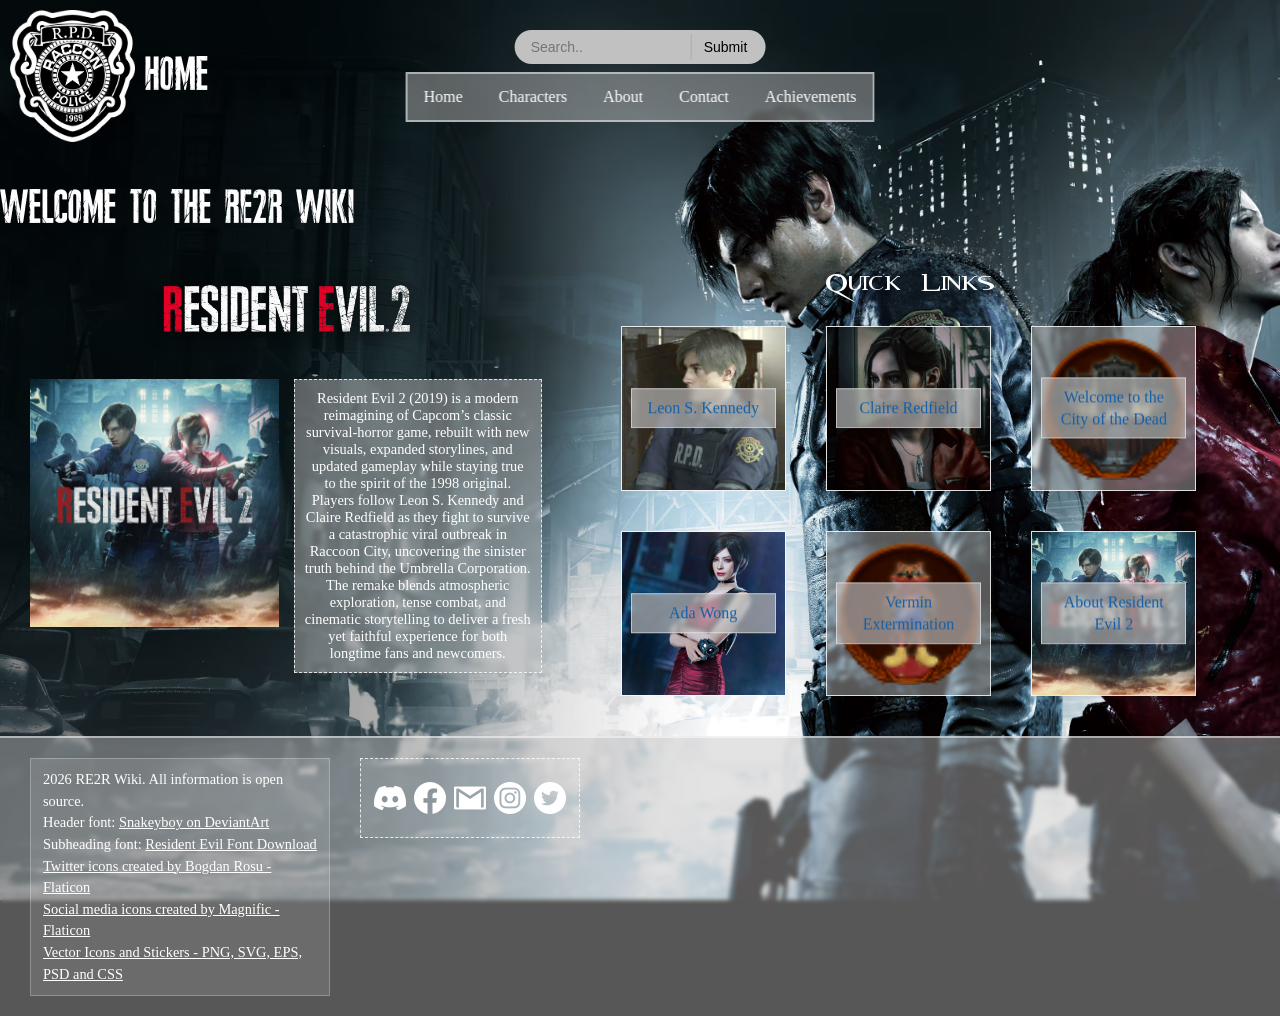
==== commit b09ea1b2: "Added social medai links in the footer" ====
--- a/index.html
+++ b/index.html
@@ -53,7 +53,13 @@
 <footer class="site-footer">
     <div class="footer-content">
         <div class="footer-copy">2026 RE2R Wiki. All information is open source.<br>Header font: <a href="https://www.deviantart.com/snakeyboy" target="_blank" rel="noopener noreferrer">Snakeyboy on DeviantArt</a><br>Subheading font: <a href="https://fontmeme.com/fonts/resident-evil-font/" target="_blank" rel="noopener noreferrer">Resident Evil Font Download</a><br><a href="https://www.flaticon.com/free-icons/twitter" title="twitter icons">Twitter icons created by Bogdan Rosu - Flaticon</a><br><a href="https://www.flaticon.com/free-icons/social-media" title="social media icons">Social media icons created by Magnific - Flaticon</a><br><a href="https://www.flaticon.com/">Vector Icons and Stickers - PNG, SVG, EPS, PSD and CSS</a></div>
-        <div class="footer-links-placeholder">Links placeholder<br>To be added later</div>
+        <div class="footer-links-placeholder footer-social-links">
+            <a href="https://discord.com" target="_blank" rel="noopener noreferrer"><img src="Website Files/discord.png" alt="Discord"></a>
+            <a href="https://www.facebook.com" target="_blank" rel="noopener noreferrer"><img src="Website Files/facebook.png" alt="Facebook"></a>
+            <a href="https://mail.google.com" target="_blank" rel="noopener noreferrer"><img src="Website Files/gmail.png" alt="Gmail"></a>
+            <a href="https://www.instagram.com" target="_blank" rel="noopener noreferrer"><img src="Website Files/instagram.png" alt="Instagram"></a>
+            <a href="https://twitter.com" target="_blank" rel="noopener noreferrer"><img src="Website Files/twitter.png" alt="Twitter"></a>
+        </div>
     </div>
 </footer>
 </html>
--- a/css/styles.css
+++ b/css/styles.css
@@ -614,6 +614,18 @@
     box-sizing: border-box;
 }
 
+.footer-social-links {
+    gap: 8px;
+}
+
+.footer-social-links img {
+    display: block;
+    width: 32px;
+    height: 32px;
+    object-fit: contain;
+    filter: grayscale(1) brightness(0) invert(1);
+}
+
 .home-content {
     display: grid;
     grid-template-columns: minmax(0, 40vw) minmax(0, 1fr);
